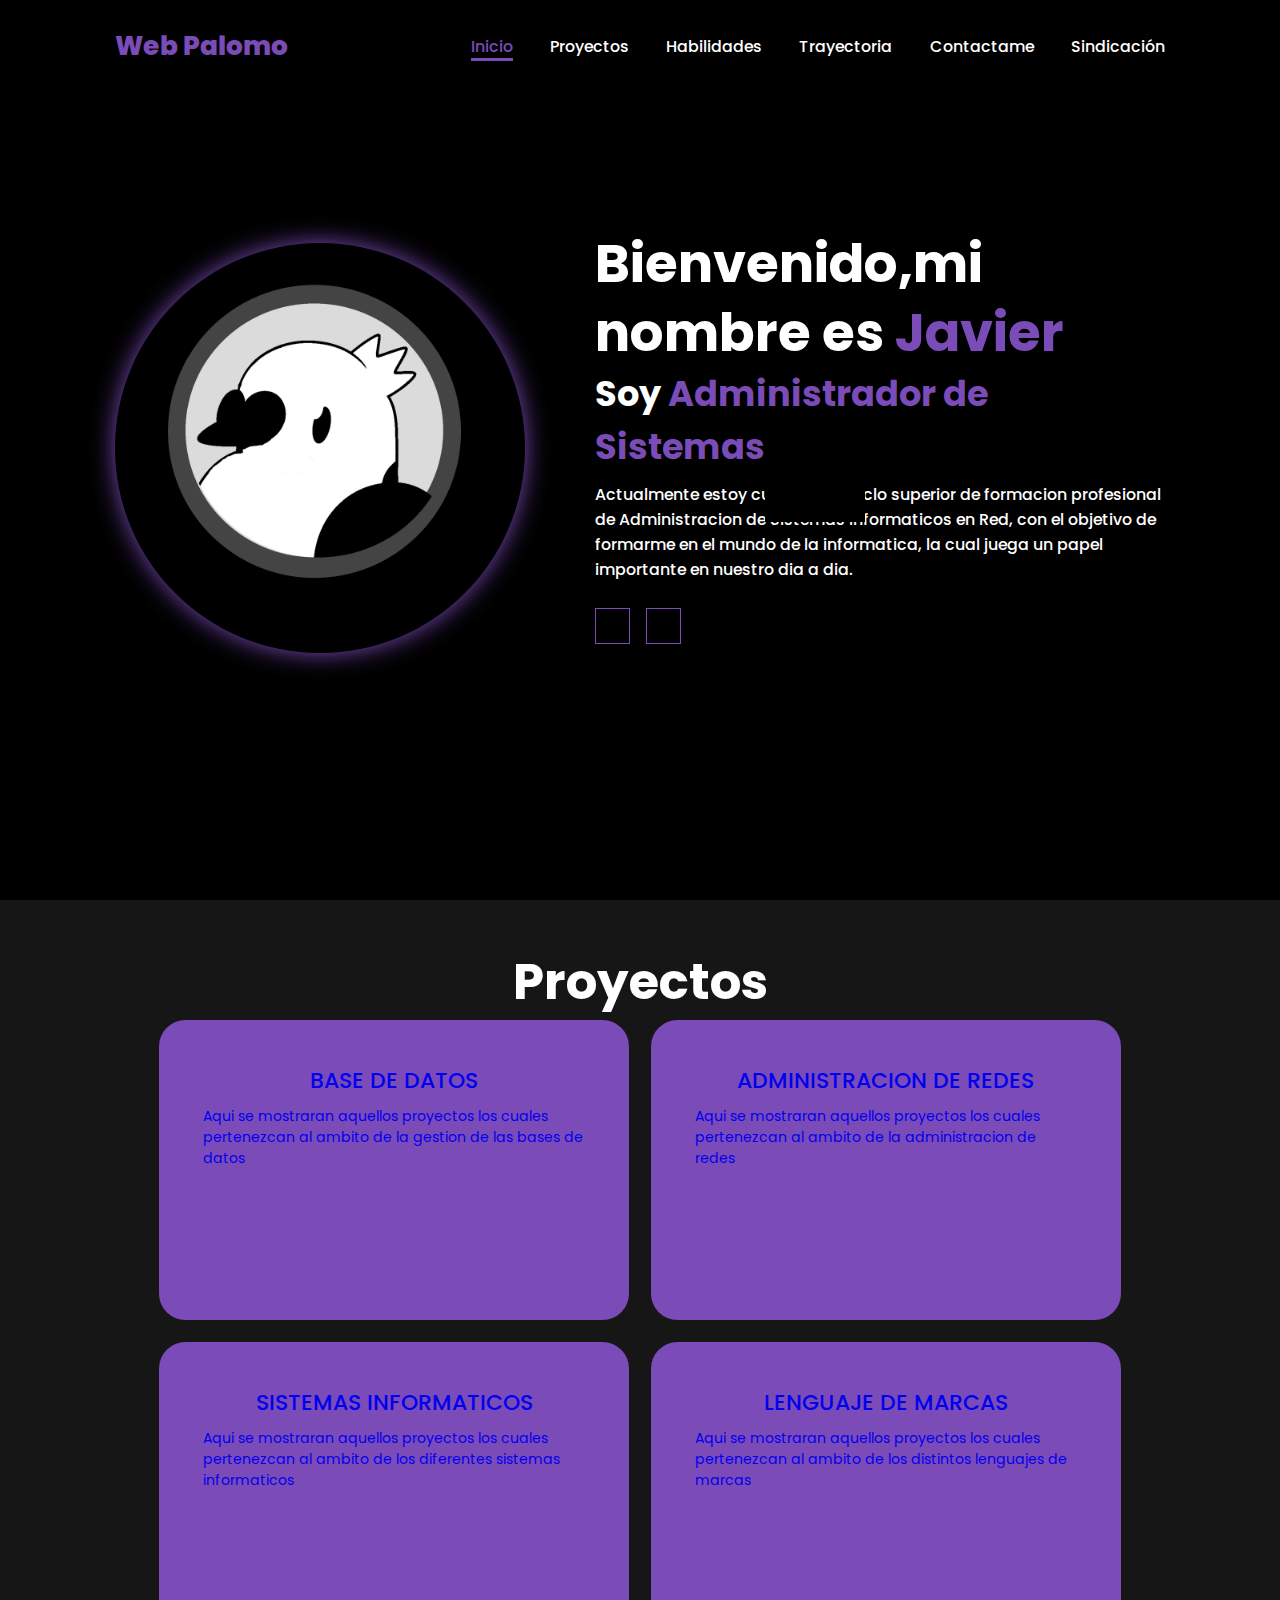
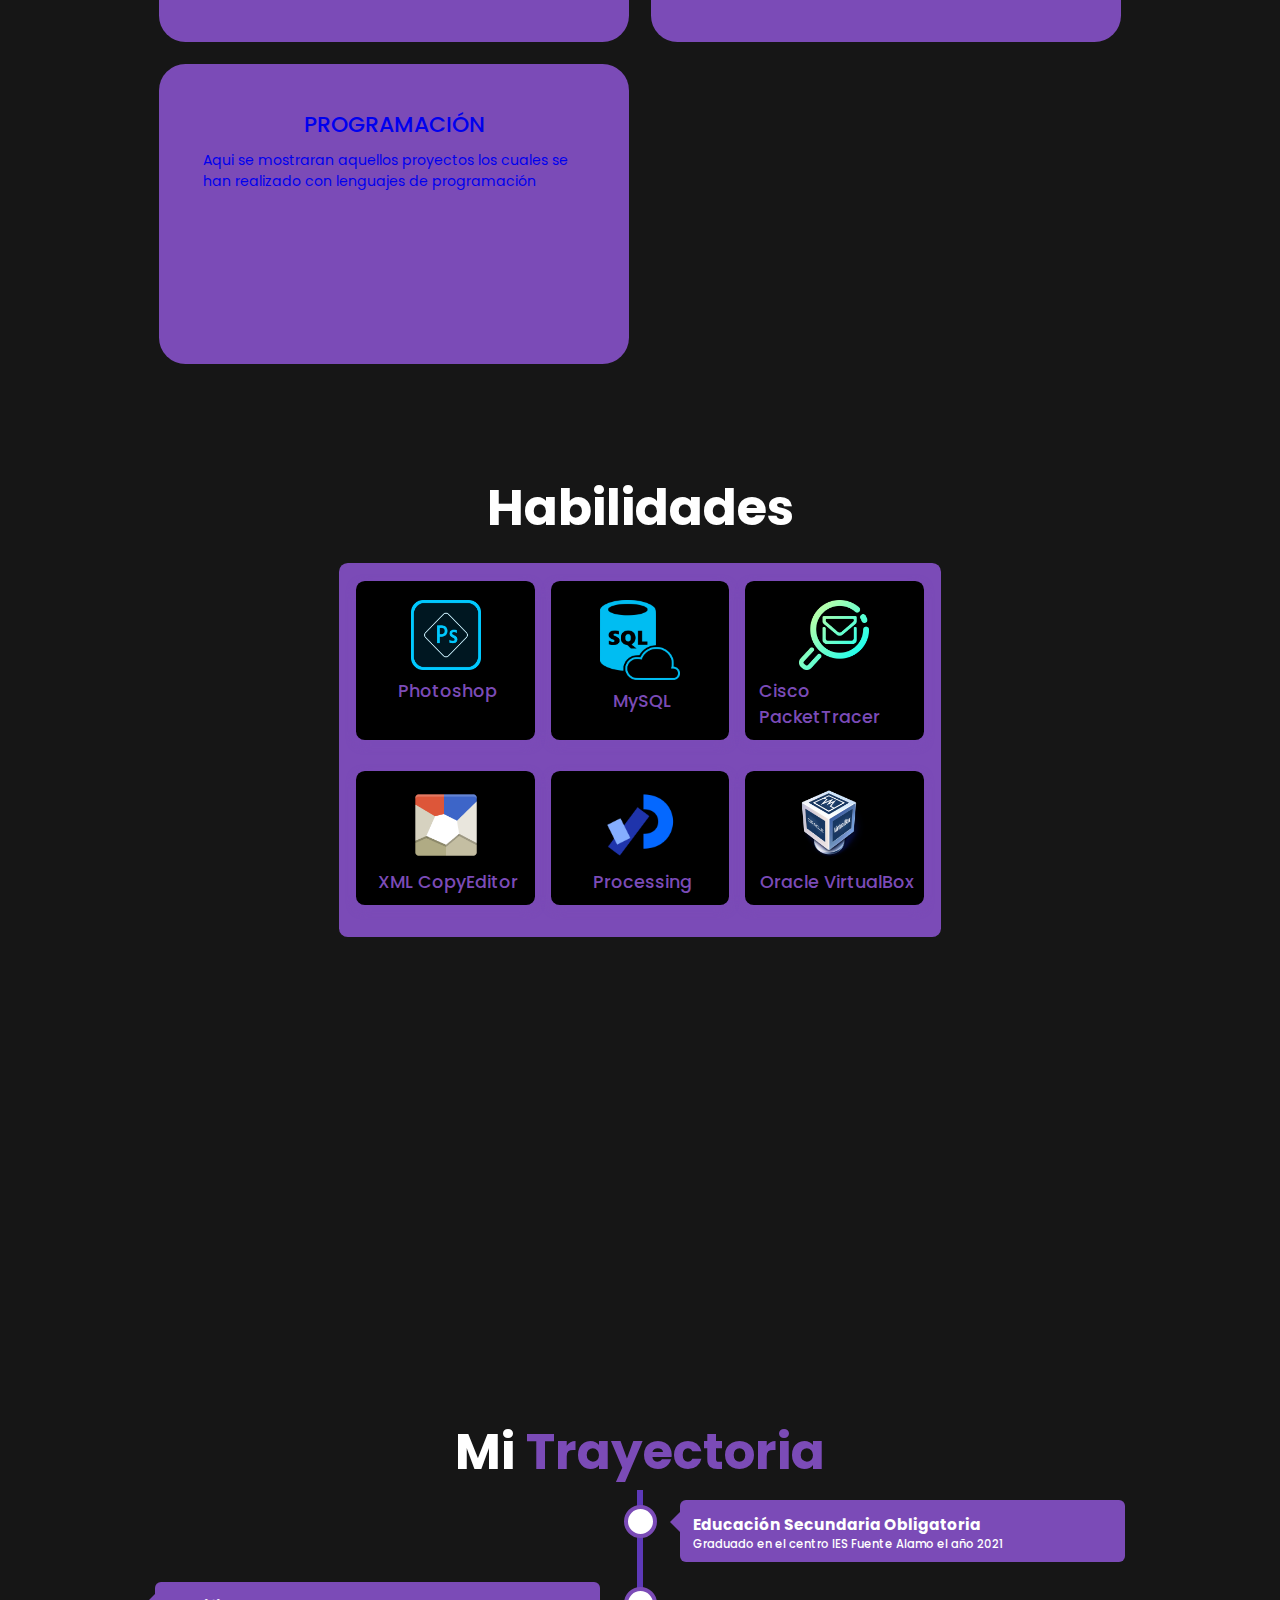
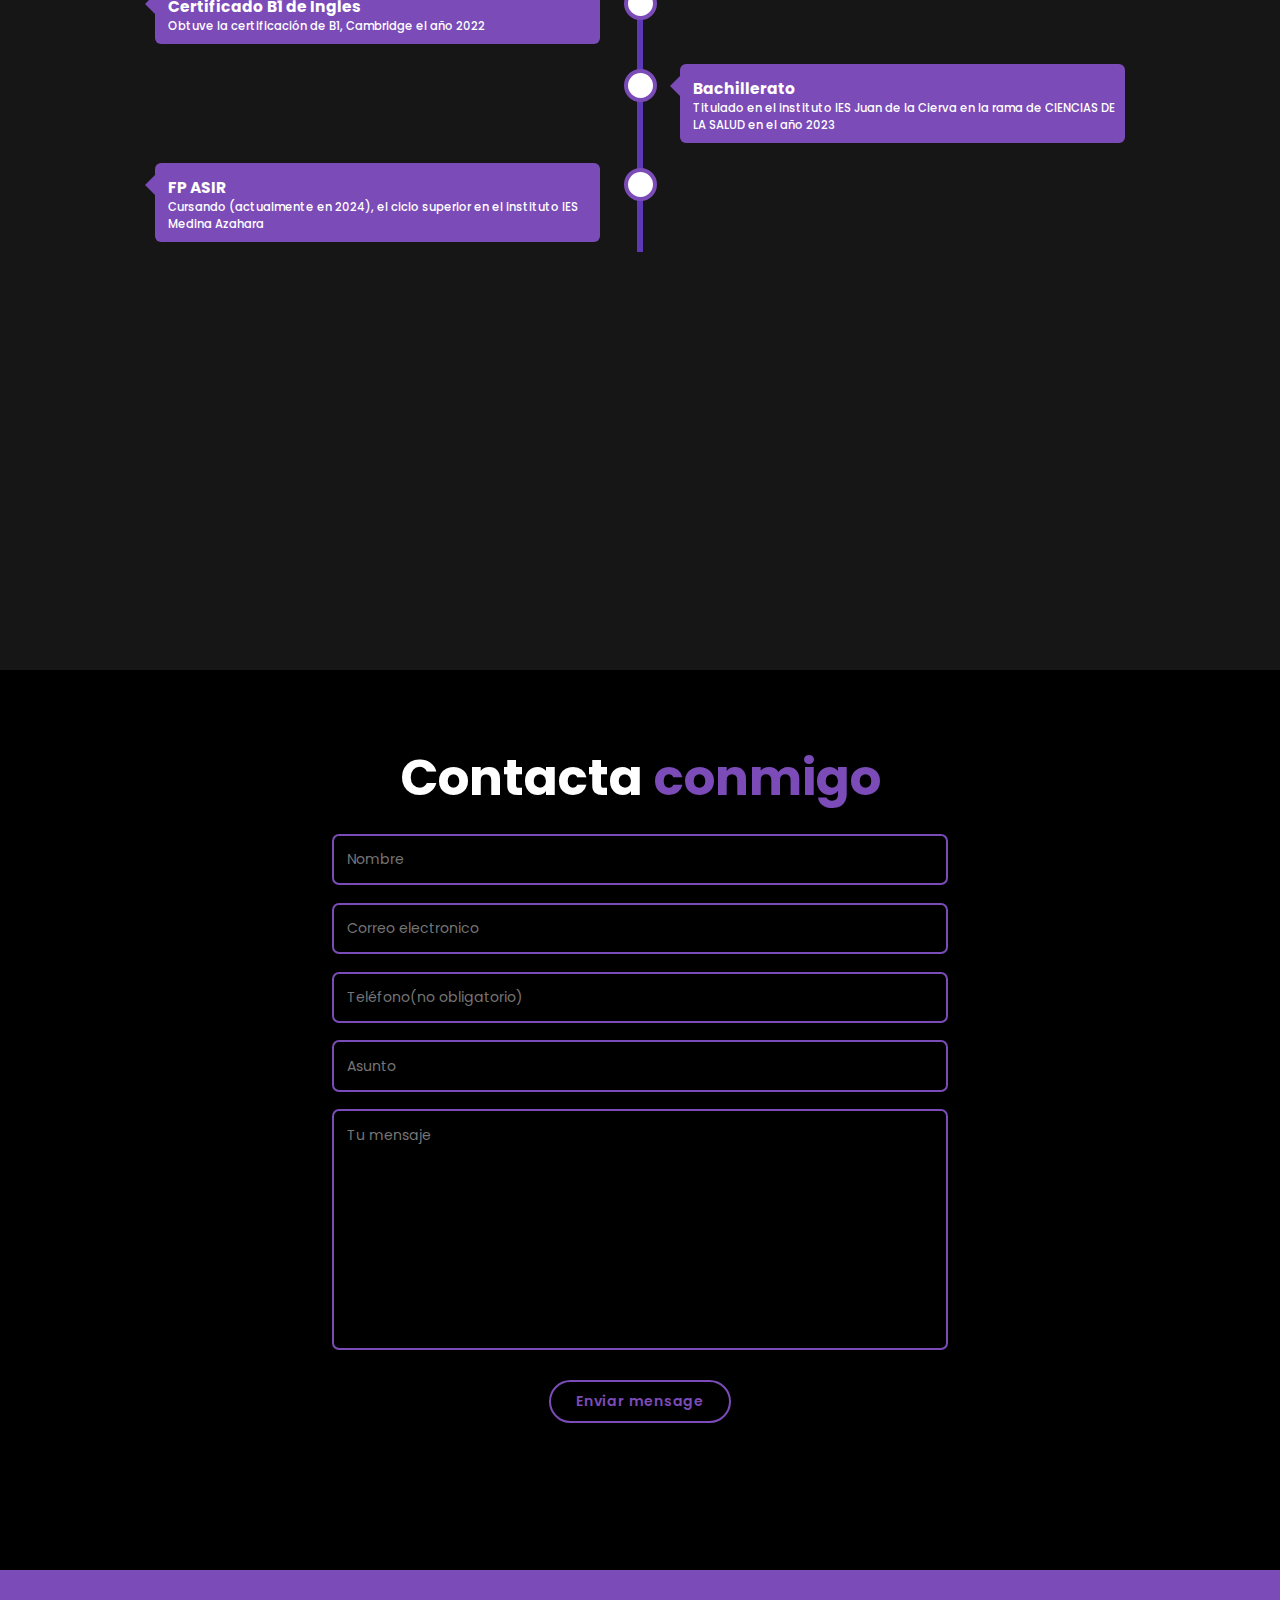
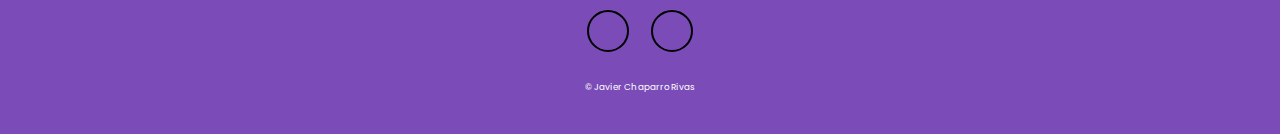
==== index.html @ cb28e211 "Se agrega el proyecto" ====
<!DOCTYPE html>
<!-- Creado por Javier Chaparro Rivas-->
<html lang="esp">

<!--Cabecera-->
<head>
	<meta charset="UTF-8">
	<meta name="viewport" content="width=device-width, initial-scale=1.0">
	<title>Web Palomo | Javier Chaparro Rivas </title>
	<link rel="stylesheet" href= "./Estilos/Inicio.css">

<!--FONT AWESOME-->
<link rel="stylesheet" href="https://cdnjs.cloudflare.com/ajax/libs/font-awesome/6.5.2/css/all.min.css"
 integrity="sha512-SnH5WK+bZxgPHs44uWIX+LLJAJ9/2PkPKZ5QiAj6Ta86w+fsb2TkcmfRyVX3pBnMFcV7oQPJkl9QevSCWr3W6A=="
  crossorigin="anonymous" referrerpolicy="no-referrer" /></head>

<body>
	<header class="header">
	<a href="#" class="logo">Web Palomo</a>

    <i class="fa-solid fa-bars" class="icono-menu"></i>

    <nav class="navbar">
        <a href="#home" class="active">Inicio</a>
        <a href="#services">Proyectos</a>
        <a href="#skills">Habilidades</a>
        <a href="#education">Trayectoria</a>
        <a href="#contact">Contactame</a>
        <a href="#footer">Sindicación</a>
    </nav>
	
</header>

<section class="home" id="home">
    <div class="home-img">
        <img src="./Imagenes/mini.png" alt="logo">
        </div>

        <div class="home-content">
           <h1>Bienvenido,mi nombre es <span>Javier</span></h1> 
            <h3 class="texto-escrito">Soy <span></span></h3>
            <p>Actualmente estoy cursando el ciclo superior de formacion profesional de Administracion de Sistemas Informaticos en Red,
                con el objetivo de formarme en el mundo de la informatica, la cual juega un papel importante en nuestro dia a dia.
            </p>
        <div class="social-icon">
            <a href="https://www.instagram.com/poked_arts/"><i class="fa-brands fa-instagram"></i></a>
            <a href="https://github.com/ErPoked"><i class="fa-brands fa-github"></i></a>
        </div>
        </div>
</section>
    <!--Proyectos -->
<section class="services" id="services">
    <h2 class="heading">Proyectos</h2>

    <div class="projects-container">
        <div class="project-box">
            <a href="./Imagenes/trabajando.jpg">
            <div  class="project-info">
                <h4>BASE DE DATOS</h4>
                <p>Aqui se mostraran aquellos proyectos los cuales
                    pertenezcan al ambito de la gestion de las bases de datos</p>

            </div>
        </a>
        </div>
        <div class="project-box">
            <a href="./Imagenes/trabajando.jpg">

            <div  class="project-info">
                <h4>ADMINISTRACION DE REDES</h4>
                <p>Aqui se mostraran aquellos proyectos los cuales
                    pertenezcan al ambito de la administracion de redes</p>

            </div>
        </a>
        </div>
        <div class="project-box">
            <a href="./Imagenes/trabajando.jpg">
            <div class="project-info">
                <h4>SISTEMAS INFORMATICOS</h4>
                <p>Aqui se mostraran aquellos proyectos los cuales
                    pertenezcan al ambito de los diferentes sistemas informaticos</p>

            </div>
            </a>
            </div>
            <div class="project-box">
                <a href="./Pages/Lenguaje.html">
                <div class="project-info">
                    <h4>LENGUAJE DE MARCAS</h4>
                    <p>Aqui se mostraran aquellos proyectos los cuales
                        pertenezcan al ambito de los distintos lenguajes de marcas</p>
    
            
            </div>
        </a>
        </div>
        <div class="project-box">
            <a href="./Imagenes/trabajando.jpg">
            <div class="project-info">
                <h4>PROGRAMACIÓN</h4>
                <p>Aqui se mostraran aquellos proyectos los cuales
                    se han realizado con lenguajes de programación</p>

        
        </div>
    </a>
    </div>
    </div>
    <!-- Habilidades-->
    <section class="skills" id="skills">
        <h2 class="heading">Habilidades</h2>
        <div class="container">
            <div class="row" id="skills-container">
                <div class="bar">
                    <div class="info">
                        <img src="./Imagenes/skills/photoshop.png"width="70px" height="70">
                        <span>Photoshop</span>
                    </div>
                </div>
                <div class="bar">
                    <div class="info">
                        <img src="./Imagenes/skills/SQL.png"width="80px" height="80">
                        <span>MySQL</span>
                    </div>
                </div>
                <div class="bar">
                    <div class="info">
                        <img src="./Imagenes/skills/Cisco.png"width="70px" height="70">
                        <span>Cisco PacketTracer</span>
                    </div>
                </div>
                <div class="bar">
                    <div class="info">
                        <img src="./Imagenes/skills/XML.png"width="70px" height="70">
                        <span>XML CopyEditor</span>
                    </div>
                </div>
                <div class="bar">
                    <div class="info">
                        <img src="./Imagenes/skills/Processing.png"width="70px" height="70">
                        <span>Processing</span>
                    </div>
                </div>
                <div class="bar">
                    <div class="info">
                        <img src="./Imagenes/skills/Oracle.png"width="70px" height="70">
                        <span>Oracle VirtualBox</span>
                    </div>
                </div>
            </div>
        </div>
    </section>

</section>

<!--Trayectoria-->
<section class="trayectoria" id="education">
    <h2 class="heading">Mi <span>Trayectoria</span></h2>
    <div class="cronologia">
        <div class="container right">
            <div class="content">
                <div class="tag">
                    <h3>Educación Secundaria Obligatoria</h3>
                </div>
                <div class="decs">
                    <p>Graduado en el centro IES Fuente Alamo el año 2021 </p>
                </div>
            </div>
        </div>
        <div class="container left">
            <div class="content">
                <div class="tag">
                    <h3>Certificado B1 de Ingles</h3>
                </div>
                <div class="decs">
                    <p>Obtuve la certificación de B1, Cambridge el año 2022 </p>
                </div>
            </div>
        </div>
        <div class="container right">
            <div class="content">
                <div class="tag">
                    <h3>Bachillerato</h3>
                </div>
                <div class="decs">
                    <p>Titulado en el instituto IES Juan de la Cierva en la rama de CIENCIAS DE LA SALUD en el año 2023 </p>
                </div>
            </div>
        </div>
        <div class="container left">
            <div class="content">
                <div class="tag">
                    <h3>FP ASIR</h3>
                </div>
                <div class="decs">
                    <p>Cursando (actualmente en 2024), el ciclo superior en el instituto IES Medina Azahara </p>
                </div>
            </div>
        </div>
    </div>
</section>

<!--Contactame-->
<section class="contact" id="contact">
  <h2 class="heading">Contacta <span>conmigo</span></h2>
  <form action="">
    <div class="input-box">
        <input type="text" name="nombre" placeholder="Nombre" required>
        <input type="email" placeholder="Correo electronico" required>
        <input type="number" placeholder="Teléfono(no obligatorio)">
        <input type="text" placeholder="Asunto">

    </div>
    <textarea name="" id="" cols="30" rows="10" placeholder="Tu mensaje"></textarea>
    <input type="submit" value="Enviar mensage" class="btn">

  </form>
</section>

<!--Sindicaión-->
<footer class="footer" id="footer">
    <div class="sindicacion">
        <a href="./Sindicacion/rss.xml"><i class="fa-solid fa-rss"></i></a>
        <a href="#"><i class="fa-solid fa-atom"></i></a>
    </div>

    <p class="copyright">
        © Javier Chaparro Rivas

    </p>
</footer>
---- Estilos/Inicio.css ----
@import url('https://fonts.googleapis.com/css2?family=Poppins:wght@100;200;300;400;500;600&display=swap');
*{
    margin: 0;
    padding: 0;
    box-sizing: border-box;
    text-decoration: none;
    border: none;
    outline: none;
    scroll-behavior: smooth;
    font-family:'Poppins', sans-serif;
}

:root {
    --bg-color:#000000;
    --segundo-bg-color:#161616;
    --color-texto:#fff;
    --color-principal:#7b4bb7;
}

html {
    font-size: 62.5%;
    overflow-x: hidden;
}

body {
    background: var(--bg-color);
    font-family:'Poppins', sans-serif;
    color:var(--color-texto) ;
}

html::-webkit-scrollbar{
    width: 0.8rem;
}

html::-webkit-scrollbar-track{
    background: var(--bg-color);
}
html::-webkit-scrollbar-thumb {
    background:var(--color-principal);
}

.header{
    position: fixed;
    top: 0;
    left: 0;
    width: 100%;
    padding: 3rem 9%;
    background:rgb(0,0,0);
    filter: drop-shadow(10px);
    display: flex;
    justify-content:space-between;
    align-items: center;
    z-index: 100;
}
.logo{
    font-size: 3rem;
    color:var(--color-principal);
    font-weight: 800;
    cursor: pointer;
    transition: 0.5 ease;
}

.logo:hover{
    transform: scale(1.1);
}

.navbar a {
    font-size: 1.8rem;
    color: var(--color-texto);
    margin-left: 4rem;
    font-weight: 500;
    transition: 0.3s ease;
    border-bottom: 3px solid transparent;
}

.navbar a:hover,
.navbar a.active{
    color: var(--color-principal);
    border-bottom: 3px solid var(--color-principal);
  
}

#icono-menu{
    font-size: 3.6rem;
    color: var(--color-principal);
    display: none;
}

@media(max-width:995px){
    #menu-icon{
        display: block;
    }
    .navbar{
        position: absolute;
        top: 100%;
        right: 0;
        width: 40%;
        border-left: 3px solid var(--color-principal);
        border-bottom: 3px solid var(--color-principal); 
        border-bottom-left-radius: 2rem;
        padding: 1rem 3%;
        background-color: var(--segundo-bg-color);
        border-top: 0.1rem solid rgb(0,0,0);
        display: none;
    }

    .navbar.active{
        display:block;
    }
    .navbar a{
        display: block;
        font-size: 2rem;
        margin: 3rem 0;
    }

    .navbar a:hover,
    .navbar a.navbar.active{
        padding: 1rem;
        border-radius: 0.5rem;
        border-bottom: 0.5rem solid var(--color-principal);
    }
}


section{
    min-height: 100vh;
    padding: 5rem 9% 5rem;
}

.home{
    display: flex;
    justify-content: center;
    align-items: center;
    gap: 8rem;
    background: var(--bg-color);
    
}

.home .home-content h1{
    font-size: 6rem;
    font-weight: 700;
    line-height: 1.3;
}
span{
    color: var(--color-principal);
}
.home-content h3{
    font-size: 4rem;
    margin-bottom: 1rem;
    font-weight: 700;
}
.home-img{
    border-radius: 50% ;
}
.home-img img{
    position: relative;
    width: 32vw;
    border-radius: 50%;
    box-shadow: 0 0 25px var(--color-principal);
    cursor: pointer;
}

.home-img img:hover{
    transform: scale(1.01);
    filter: drop-shadow(0 0 25px var(--color-principal));
}

.home-content p{
    font-size: 1.8rem;
    font-weight: 500;
}

.social-icon a{
    display: inline-flex;
    justify-content: center;
    align-items: center;
    width: 4rem;
    height: 4rem;
    background: transparent;
    border: 0.2rem solid var(--color-principal);
    color: var(--color-principal);
    margin: 3rem 1.5rem 3rem 0;
    transition: 0.3 ease;
}

.social-icon a:hover{
    color:#fff;
    transform: scale(1.3)translateY(-5px);
    background: var(--color-principal);
    box-shadow: 0 0 25px var(--color-principal);
}
.btn {
    display: inline-block;
    padding: 1rem 2.8rem;
    background-color: var(--bg-color);
    border-radius: 4rem;
    font-size: 1.6rem;
    color: var(--color-principal);
    border: 2px solid var(--color-principal);
    letter-spacing: 0.1rem;
    font-weight: 600;
    transition: 0.3s ease;
    cursor: pointer;
}
.btn:hover{
    transform: scale(1.03);
    background-color: var(--color-principal);
    color:var(--color-texto);
    box-shadow: 0 0 25px var(--color-principal);

}

.texto-escrito{
    font-size: 34px;
    font-weight: 600;
    min-width: 280px;
}

.texto-escrito span{
    position: relative;
}
.texto-escrito span::before{
    content: 'Administrador de Sistemas';
    color: var(--color-principal);
    animation:words 20s infinite;
}

.texto-escrito span::after{
    content: '';
    background:var(--bg-color);
    position:absolute;
    width: calc(100%);
    height: 100%;
    border-left: 3px solid var(--bg-color);
    right:-8;
    animation: cursor 0.6s infinite, typing 20s steps(14) infinite;
}

@keyframes cursor{
    to{
        border-left: 3px solid var(--color-principal);
    }
}
@keyframes words{
    0%, 20%{
        content:'Estudiante';
    }
    21%, 40%{
        content: 'Administrador de sistemas';
    }
    41%, 60%{
        content: 'Artista';
    }
    61%, 80%{
        content: 'Streamer';
    }
    81%, 100%{
        content: 'Informático';
    }
}
@keyframes typing{
    10%, 15%, 
    30%,35%,
    50%,55%,
    70%,75%,
    90%,95% {
    width: 0;
    }
    5%,20%,
    25%,40%,
    45%,60%,
    65%,80%,85% {
        width: calc(100% + 8px);
    }
}
@media (max-width:1000px){
    .home{
        gap: 4rem;
    }
}
@media (max-width:995px){
    .home{
        flex-direction: column;
        margin: 5rem 4rem;
    }
    .home .home-content h3 {
        font-size: 2.5rem;
    }
    .home-content h1{
        font-size: 5rem;
    }
    .home-img img{
        width: 70vw;
        margin-top: 4rem;
    }

}

/*proyectos*/

.services{
    background: var(--segundo-bg-color);
}
.heading{
 text-align: center;
 font-size: 50px;
 
}
.projects-container{
    display: grid;
    grid-template-columns: repeat(3, 1fr);
    align-items: center;
    gap:2.5rem ;
}
.project-box{
    background-color: var(--color-principal);
    height: 300px;
    border-radius: 3rem;
    cursor:pointer;
    transition:0.3s ease ;
}

.project-box:hover{
    background: #fff;
    color: var(--color-principal);
    transform: scale(1.03);
    border: 1px solid var(--color-principal);
}

.project-box .project-info{
    display: flex;
    flex-direction: column;
    text-align: left;
    max-height: 200px;
    justify-content: center;
    align-items: center;
    padding: 5em;
}

.project-info h4{
    font-size: 2.5rem;
    font-weight: 500;
    margin-bottom: 1rem;
}

.project-info p{
    font-size: 1.6rem;
    font-weight: 400;
    max-height: 100px;
    margin: auto;
}
@media (max-width:991px){
    section{
        padding: 10rem 3% 2rem;
    }
    .services{
        padding-bottom: 7rem ;
    }
}

@media (max-width:895px){
    .services h2{
        margin-bottom: 3rem;
    }
    .projects-container{
        grid-template-columns: repeat(1,1fr);
    }
}

/*habilidades*/

.skills{
    background:var(--segundo-bg-color);
}

.skills .container{
    background: #7b4bb7;
    color: var(--color-texto);
    border-radius: 1rem;
    padding: 2rem;
    width: 70%;
    margin: auto;
    margin-top: 2rem;
}

.skills .container .row{
    display: grid;
    grid-template-columns: repeat(3,1fr);
    flex-wrap: wrap;
    gap: 1.8rem;
}
.skills .container .bar{
    margin-bottom: 15px;
    padding: 10px;
    border-radius: 1rem;
    background:var(--bg-color);
    box-shadow: 0 4px 10px var(--color-principal);
    transition: 0.3s ease;
    cursor: pointer;
}
.skills .container .bar:hover{
    box-shadow: 0 4px 10px var(--color-principal);
    transform:scale(1.03);
}
.skills .container .bar .info{
    display: flex;
    flex-direction: column;
    align-items: center;
    gap: 1rem;
    margin-top: 1rem;
}
.skills .container .bar .info span{
    font-size: 2rem;
    font-weight: 500;
    margin-left: 0.5rem ;
}

/*trayectoria*/

.trayectoria{
    background: var(--segundo-bg-color);
}

.trayectoria .cronologia{
    position:relative;
    max-width: 1200px;
    margin: 0 auto;
    
}

.trayectoria .cronologia::after{
    content: '';
    position: absolute;
    width: 6px;
    background:#5d39b8 ;
    top: 0;
    bottom: 0;
    left: 50%;
    margin-left: -3px;
    z-index: -2px;
}

.trayectoria .container{
    padding: 10px 40px;
    position:relative;
    width: 50%;
}

.trayectoria .container::after{
    content: '\f501'; /*icono del graduado*/
    position:absolute;
    width: 25px;
    height: 25px;
    line-height: 25px;
    right: -17px;
    background-color:white ;
    border: 4px solid var(--color-principal);
    top: 15px;
    border-radius:50% ;
    z-index: 100;
    font-size: 1.89rem;
    text-align: center;
    font-weight: 600;
    font-family: "Font Awesome\ 5 Free";
    color: #7b4bb7;
}

.trayectoria .left{
    left: 0;
}
.trayectoria .right{
    left: 50%;
}

.trayectoria .left::before{
    content: '';
    height:0 ;
    position: absolute;
    top: 22px;
    width: 0;
    z-index: 1;
    left: 30px;
    border: medium solid var(--color-principal);
    border-width:10px 10px 10px 0 ;
    border-color: transparent var(--color-principal) transparent transparent;

}

.trayectoria .right::before{
    content: '';
    height:0 ;
    position: absolute;
    top: 22px;
    width: 0;
    z-index: 1;
    left: 30px;
    border: medium solid var(--color-principal);
    border-width:10px 10px 10px 0 ;
    border-color: transparent var(--color-principal) transparent transparent;

}

.trayectoria .right::after{
    left: -16px;
}

.trayectoria .content {
    background: var(--color-principal);
    position: relative;
    border-radius:6px ;
}

.trayectoria .content .tag{
    font-size: 1.5rem;
    padding-top:1.5rem;
    padding-left: 1.5rem;
}

.trayectoria .content .decs {
  margin-left: 1.5rem;
  padding-bottom: 1rem;
}
.trayectoria .content .tag h2 {
    font-size: 1.3rem;
    font-weight: 600;
    color: white;
}

.trayectoria .content .decs p {
    font-size: 1.3rem;
    font-weight: 500;
    color: white;
}

@media screen and (max-width:600px) {
    .trayectoria .cronologia{
        margin-top: 2rem;
    }
    .trayectoria .cronologia::after{
        left: 31px;
    }
    .trayectoria .container{
        width: 100%;
        padding-left: 8rem;
        padding-right: 2rem;
    }
    .trayectoria .container::after{
        font-size: 2.2rem;
    }
    .trayectoria .container::before{
        left: 61px;
        border: medium solid var(--color-principal);
        border-width: 10px 10px 10px 0;
        border-color: transparent var(--color-principal);
    }
    .trayectoria .left::after{
        left: 15px;
    }
    .trayectoria .right::after{
        left: 15px;
    }
    .trayectoria .right{
        left: 0%;
    }
}

/*Contactame*/

.contact h2 {
    margin-top: 3rem;
    color: white;
}

.contact form {
    max-width: 70rem;
    margin: 1rem auto;
    margin-bottom: 3rem;
    text-align: center;
}
.contact form .input-box {
    display: flex;
    justify-content: center;
    flex-wrap: wrap;
}
.contact form .input-box input,
.contact form textarea {
    width: 100%;
    padding: 1.5rem;
    font-size: 1.6rem;
    color: var(--color-texto);
    background-color: var(--bg-color);
    border-radius: 0.8rem;
    border: 2px solid var(--color-principal);
    margin: 1rem 0;
    resize: none;
}

.contact form .btn{
    margin-top: 2rem;
}

/*sindicación de contenido*/

.footer{
    position: relative;
    bottom: 0;
    width: 100%;
    padding: 40px 0;
    background-color: var(--color-principal); 
}

.footer .sindicacion{
    text-align: center;
    padding-bottom: 25px;
    color: black;
}
.footer .sindicacion a{
    font-size: 25px;
    color: black;
    border: 2px solid black;
    width: 42px;
    height: 42px;
    display: inline-block;
    text-align: center;
    border-radius: 50%;
    margin: 0 10px;
    transition: 0.3s ease;
}

.footer .sindicacion a:hover{
    transform: scale(1.2)translateY(-5px);
    background: black;
    color: var(--color-principal);

}

.footer p{
    text-align: center;
    color: var(--color-texto);
}


@media(max-width:1285px) {
    html{
        font-size: 55%;
    }
    .projects-container{
        padding-bottom: 7rem;
        grid-template-columns: repeat(2,1fr);
        margin: 0 5rem;
    }
}
@media(max-width:991) {
    .header{
        padding: 2rem 3%;
    }
    section {
        padding: 10rem 3% 2rem;
    }
    .services{
        padding-bottom: 7rem;
    }
    .footer{
        padding: 2rem 3%;
    }
}



@media (max-width:895){
    .services h2{
        margin-bottom: 3rem;
    }
    .projects-container{
        grid-template-columns: repeat(1,1fr);
    }
}

.copyright{
    text-align: center;
    color: var(--color-texto);
}



.articulo-texto{
    font-size: 34px;
    font-weight: 600;
    min-width: 280px;
}

.articulo-texto span{
    position: relative;
}

.margen-derecha{
    margin-right: 20%;
    margin-left: 2%;
    margin-top: 2%;
}

.home-content ul{
    font-size: 150%;
}
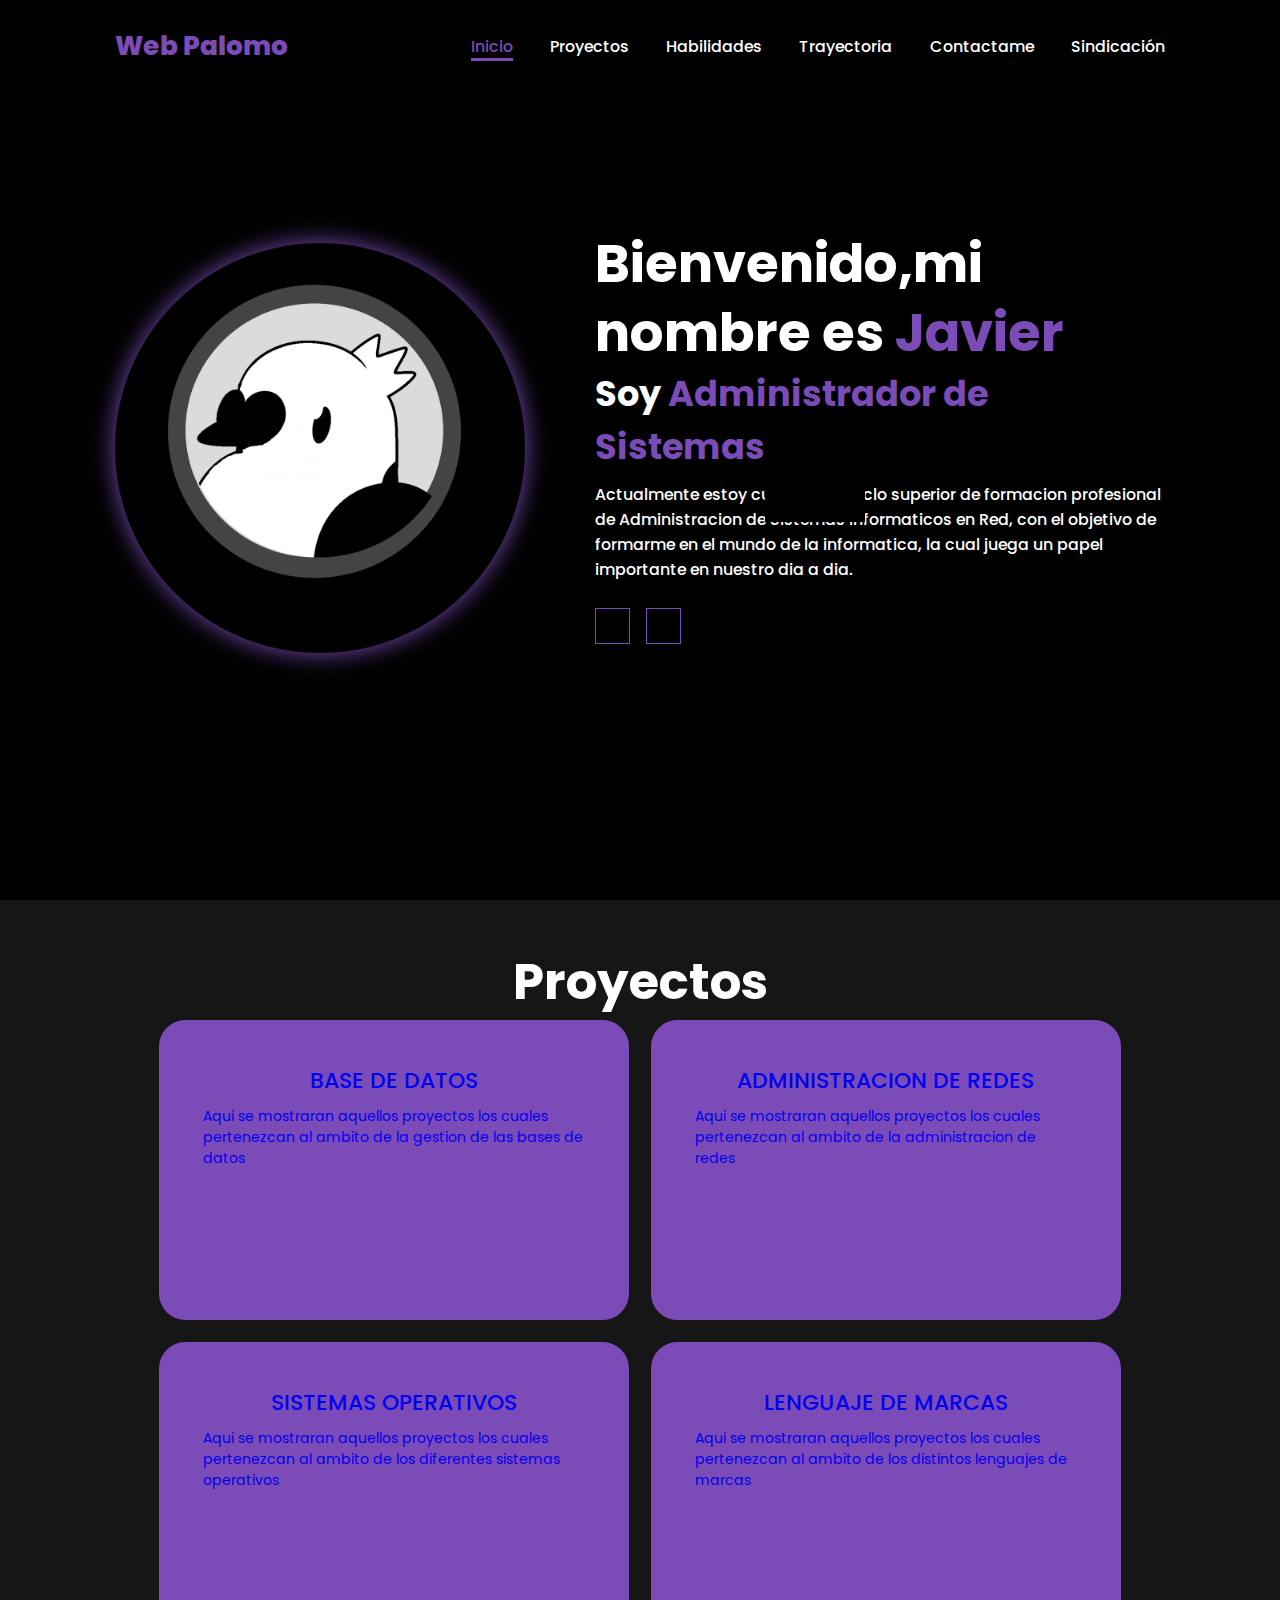
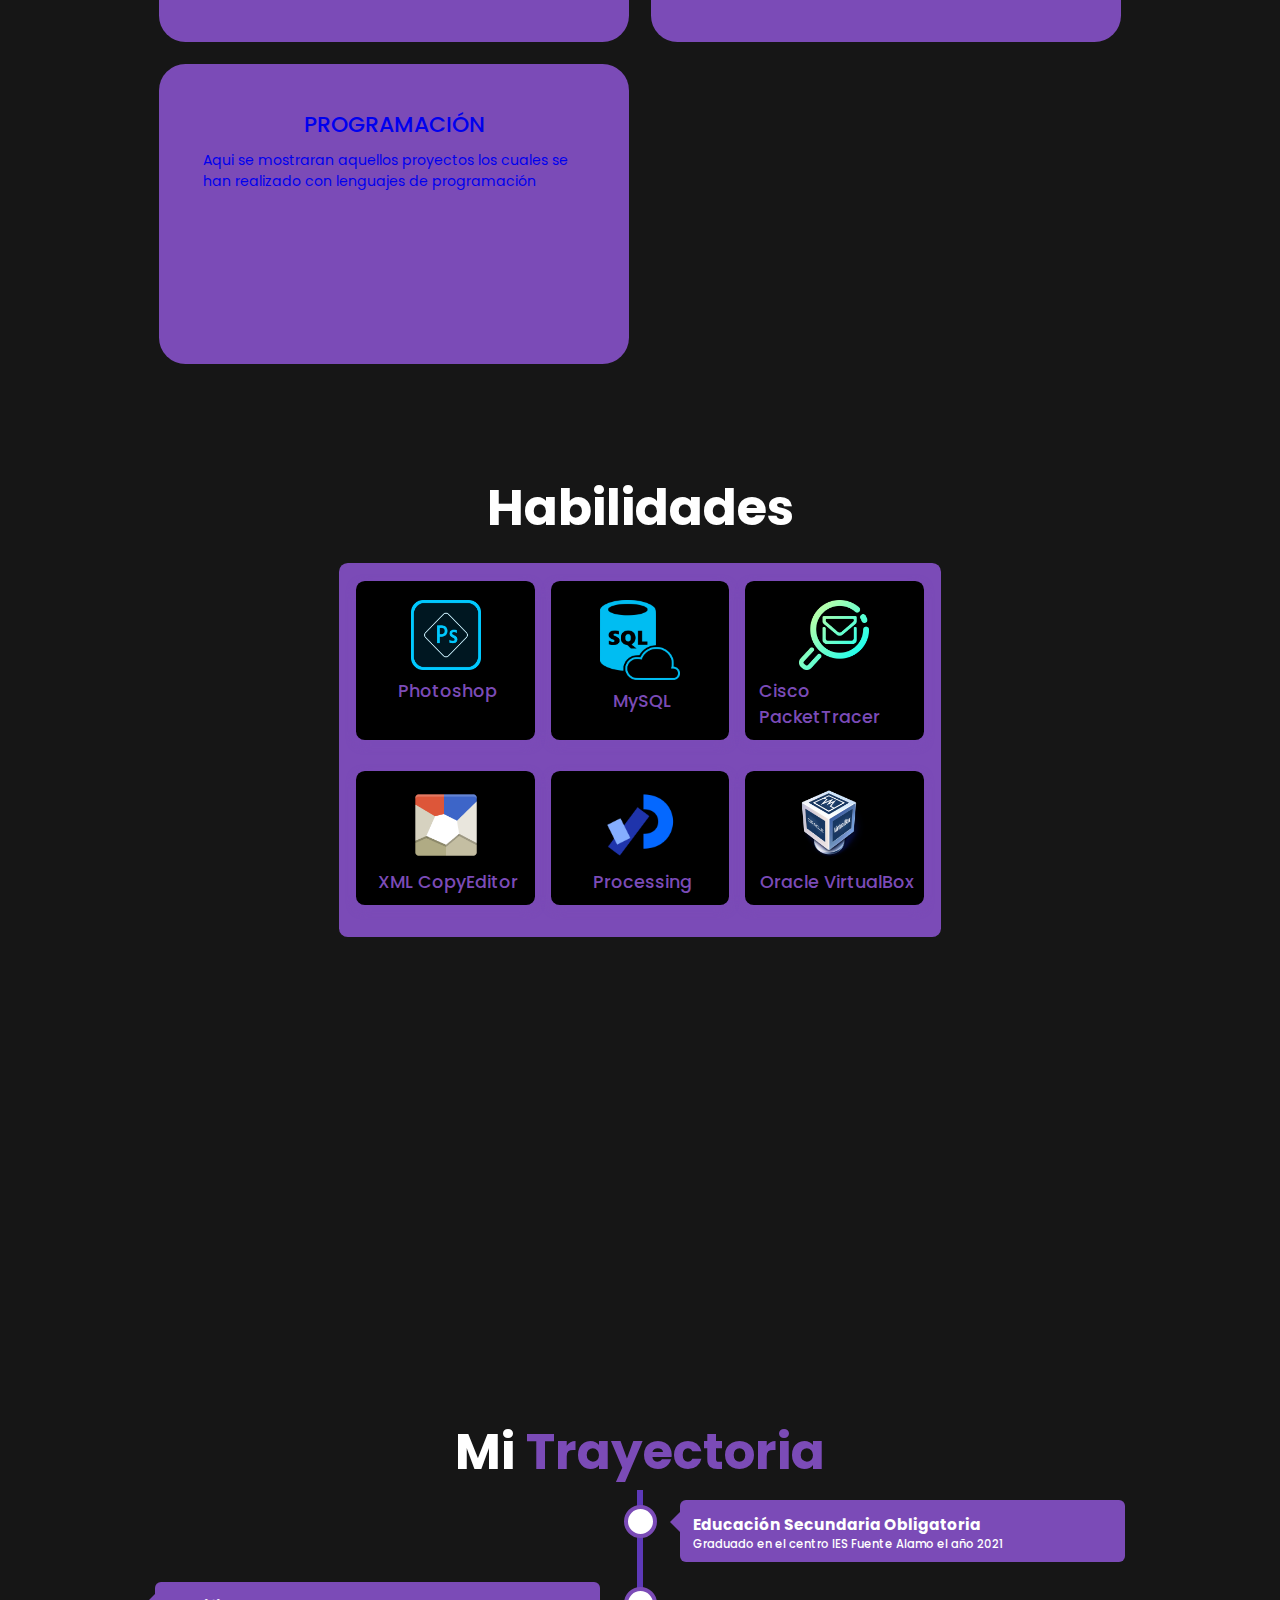
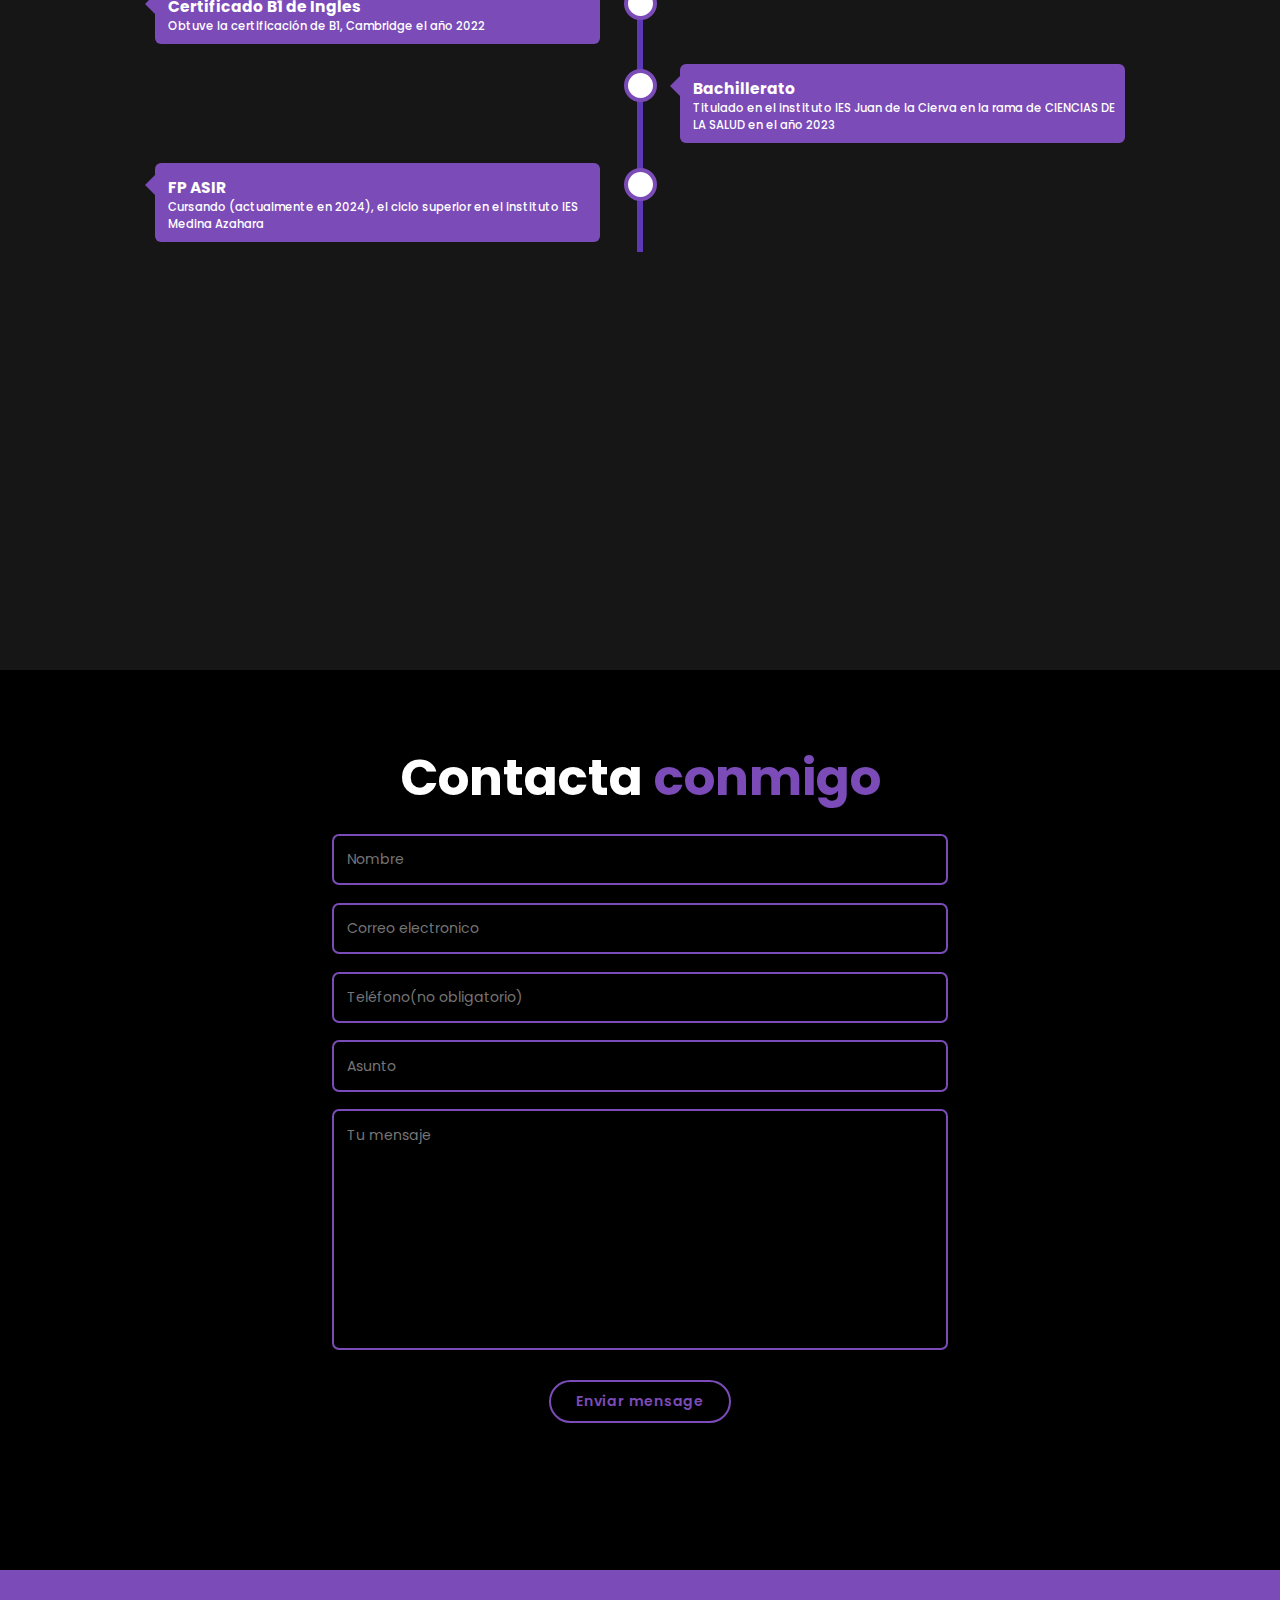
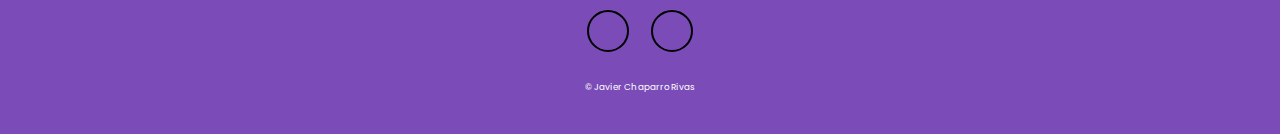
==== commit 276ceb3c: "Update index.html" ====
--- a/index.html
+++ b/index.html
@@ -77,9 +77,9 @@
         <div class="project-box">
             <a href="./Imagenes/trabajando.jpg">
             <div class="project-info">
-                <h4>SISTEMAS INFORMATICOS</h4>
-                <p>Aqui se mostraran aquellos proyectos los cuales
-                    pertenezcan al ambito de los diferentes sistemas informaticos</p>
+                <h4>SISTEMAS OPERATIVOS</h4>
+                <p>Aqui se mostraran aquellos proyectos los cuales
+                    pertenezcan al ambito de los diferentes sistemas operativos</p>
 
             </div>
             </a>
